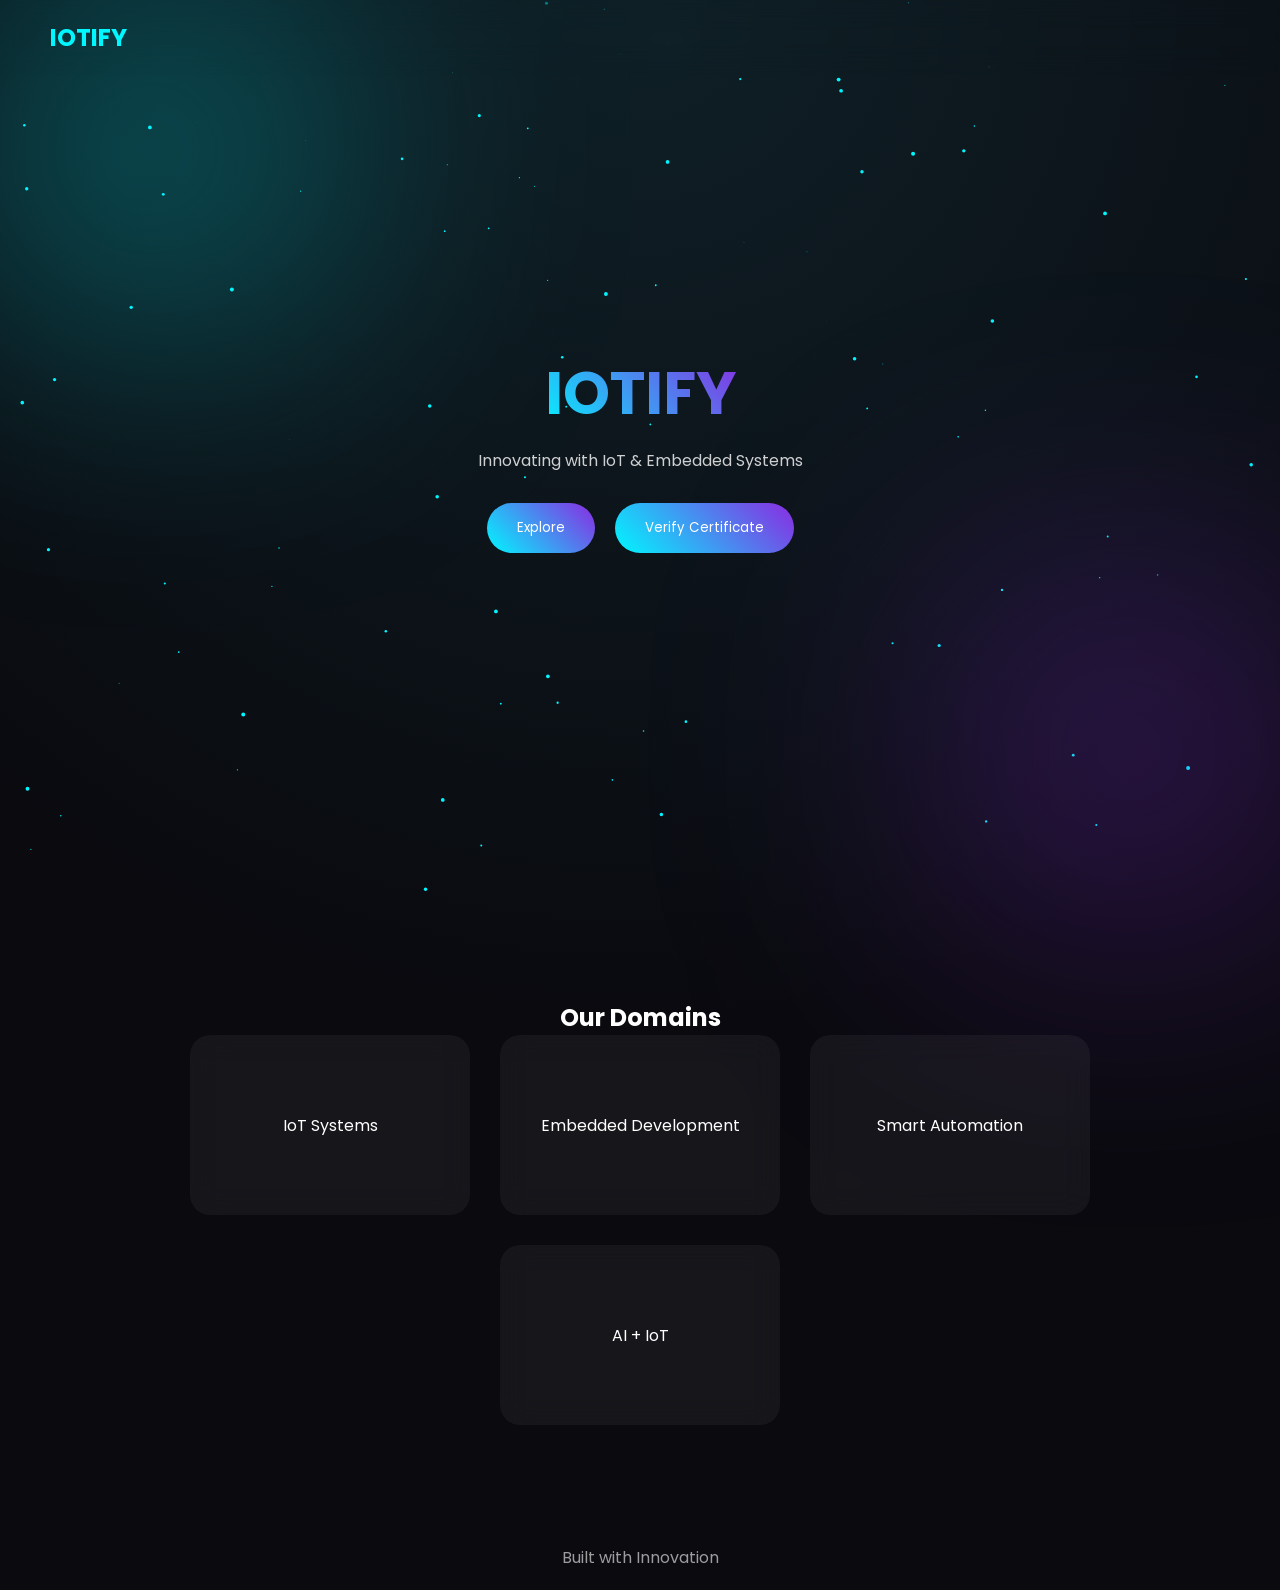
==== index.html @ 373ab691 "Add files via upload" ====
<!DOCTYPE html>
<html lang="en">
<head>
<meta charset="UTF-8">
<meta name="viewport" content="width=device-width, initial-scale=1.0">
<title>IOTIFY</title>

<link rel="stylesheet" href="style.css">
<link href="https://fonts.googleapis.com/css2?family=Poppins:wght@300;600&display=swap" rel="stylesheet">
</head>

<body>

<canvas id="bg"></canvas>

<!-- NAVBAR -->
<nav>
    <h1>IOTIFY</h1>
</nav>

<!-- HERO -->
<section class="hero">
    <h1 id="typing"></h1>
    <p>Innovating with IoT & Embedded Systems</p>

    <div class="hero-buttons">
        <button onclick="goToEvents()">Explore</button>
        <button class="verify-btn" onclick="goToVerify()">Verify Certificate</button>
    </div>
</section>

<!-- DOMAINS -->
<section class="section">
    <h2>Our Domains</h2>
    <div class="cards">
        <div class="card">IoT Systems</div>
        <div class="card">Embedded Development</div>
        <div class="card">Smart Automation</div>
        <div class="card">AI + IoT</div>
    </div>
</section>


<footer>Built with Innovation</footer>



<script src="script.js"></script>

</body>
</html>
---- style.css ----
/* RESET */
    *{
        margin:0;
        padding:0;
        box-sizing:border-box;
        font-family:'Poppins',sans-serif;
    }

    /* BODY */
    body{
        background: radial-gradient(circle at top, #0f2027, #0a0a0f 60%);
        color:white;
        overflow-x:hidden;
    }

    /* GLOW EFFECT */
    body::before{
        content:"";
        position:fixed;
        width:500px;
        height:500px;
        background: radial-gradient(circle, #00f7ff55, transparent);
        top:-100px;
        left:-100px;
        filter:blur(120px);
        z-index:-1;
    }

    body::after{
        content:"";
        position:fixed;
        width:500px;
        height:500px;
        background: radial-gradient(circle, #8a2be255, transparent);
        bottom:-100px;
        right:-100px;
        filter:blur(120px);
        z-index:-1;
    }

    /* NAVBAR */
    nav{
        display:flex;
        justify-content:space-between;
        align-items:center;
        padding:20px 50px;
        position:fixed;
        width:100%;
        backdrop-filter:blur(15px);
        z-index:1000;
    }

    nav h1{
        color:#00f7ff;
    }

    nav button{
        padding:10px 20px;
        border:none;
        border-radius:20px;
        background:linear-gradient(45deg,#00f7ff,#8a2be2);
        color:white;
        cursor:pointer;
        box-shadow:0 0 15px rgba(0,247,255,0.5);
        transition:0.3s;
    }

    nav button:hover{
        transform:scale(1.05);
    }

    /* HERO */
    .hero{
        height:100vh;
        display:flex;
        flex-direction:column;
        justify-content:center;
        align-items:center;
        text-align:center;
    }

    .hero h1{
        font-size:60px;
        background:linear-gradient(45deg,#00f7ff,#8a2be2);
        -webkit-background-clip:text;
        color:transparent;
    }

    .hero p{
        margin-top:10px;
        opacity:0.8;
    }

    .hero-buttons{
        display:flex;
        gap:20px;
        margin-top:30px;
    }

    .hero button{
        padding:15px 30px;
        border:none;
        border-radius:30px;
        background:linear-gradient(45deg,#00f7ff,#8a2be2);
        color:white;
        cursor:pointer;
        transition:0.3s;
    }

    .hero button:hover{
        transform:scale(1.1);
    }

    /* SPECIAL BUTTONS */
    .verify-btn{
        background:linear-gradient(45deg,#00ffae,#00f7ff);
    }

    .login-btn{
        background:linear-gradient(45deg,#8a2be2,#00f7ff);
    }

    /* SECTION */
    .section{
        padding:100px 50px;
        text-align:center;
    }

    /* CARDS */
    .cards{
        display:flex;
        gap:30px;
        flex-wrap:wrap;
        justify-content:center;
    }

    .card{
        width:280px;
        min-height:180px;
        background:rgba(255,255,255,0.05);
        backdrop-filter:blur(15px);
        border-radius:20px;
        padding:20px;
        display:flex;
        align-items:center;
        justify-content:center;
        text-align:center;
        transition:0.3s;
        cursor:pointer;
    }

    .card:hover{
        transform:translateY(-10px) scale(1.05);
        box-shadow:0 0 25px #00f7ff;
    }

    /* EVENT */
    .event-card{
        flex-direction:column;
        gap:10px;
    }

    .event-img{
        width:100%;
        border-radius:15px;
    }

    .event-detail-img{
        width:80%;
        max-width:500px;
        margin:20px 0;
        border-radius:20px;
    }

    .event-desc{
        max-width:600px;
        margin:20px auto;
        opacity:0.8;
    }

    /* REGISTER BUTTON */
    .register-btn{
        padding:12px 25px;
        border:none;
        border-radius:25px;
        background:linear-gradient(45deg,#00f7ff,#8a2be2);
        color:white;
        cursor:pointer;
        transition:0.3s;
    }

    .register-btn:hover{
        transform:scale(1.05);
    }

    /* MODAL */
    .modal{
        display:none;
        position:fixed;
        width:100%;
        height:100%;
        background:rgba(0,0,0,0.85);
        justify-content:center;
        align-items:center;
        z-index:2000;
    }

    .modal-content{
        background:#111;
        padding:30px;
        border-radius:20px;
        width:320px;
        position:relative;
        text-align:center;
        box-shadow:0 0 30px rgba(0,247,255,0.2);
    }

    .modal input{
        width:100%;
        padding:10px;
        margin:10px 0;
        border-radius:10px;
        border:none;
    }

    .modal button{
        padding:10px 20px;
        border:none;
        border-radius:20px;
        background:linear-gradient(45deg,#00f7ff,#8a2be2);
        color:white;
        cursor:pointer;
    }

    .modal button:hover{
        transform:scale(1.05);
    }

    .close-btn{
        position:absolute;
        top:10px;
        right:15px;
        font-size:18px;
        cursor:pointer;
    }

    /* VERIFY PAGE */
    .verify-title{
        font-size:32px;
        margin-top:120px;
        text-align:center;
        background:linear-gradient(45deg,#00f7ff,#8a2be2);
        -webkit-background-clip:text;
        color:transparent;
    }

    .verify-box{
        max-width:420px;
        margin:30px auto;
        padding:30px;
        border-radius:25px;
        background:rgba(255,255,255,0.05);
        backdrop-filter:blur(20px);
        box-shadow:0 0 40px rgba(0,247,255,0.1);
    }

    .verify-box input{
        width:100%;
        padding:12px;
        margin:10px 0;
        border:none;
        border-radius:12px;
        background:#111;
        color:white;
    }

    .verify-box button{
        width:100%;
        padding:12px;
        margin-top:10px;
        border:none;
        border-radius:25px;
        background:linear-gradient(45deg,#00f7ff,#8a2be2);
        color:white;
        cursor:pointer;
    }

    .verify-box button:hover{
        transform:scale(1.05);
    }

    .or-text{
        text-align:center;
        margin:10px 0;
        opacity:0.6;
    }

    /* QR */
    #qr-reader{
        margin-top:15px;
        border-radius:15px;
        overflow:hidden;
        border:2px solid #00f7ff;
    }

    /* RESULT PAGE */
    .result-box{
        max-width:600px;
        margin:120px auto 40px;
        padding:20px;
    }

    .result-card{
        padding:25px;
        border-radius:25px;
        backdrop-filter:blur(25px);
        background:rgba(255,255,255,0.05);
        box-shadow:0 0 40px rgba(0,247,255,0.15);
        animation:fadeIn 0.6s ease;
        text-align:center;
    }

    .result-card:hover{
        transform:scale(1.02);
        box-shadow:0 0 60px rgba(0,247,255,0.3);
    }

    .result-card.success{
        border:1px solid #00ffae;
    }

    .result-card.error{
        border:1px solid #ff0055;
    }

    /* BADGE */
    .verified-badge{
        display:inline-block;
        padding:5px 12px;
        border-radius:20px;
        background:#00ffae;
        color:black;
        font-size:12px;
        margin-bottom:10px;
    }

    /* CERTIFICATE FRAME */
    .result-card iframe{
        display:block;
        margin:15px auto;
    }

    /* CANVAS */
    canvas{
        position:fixed;
        top:0;
        left:0;
        z-index:-1;
    }

    /* FOOTER */
    footer{
        text-align:center;
        padding:20px;
        opacity:0.6;
    }

    /* ANIMATION */
    @keyframes fadeIn{
        from{
            opacity:0;
            transform:translateY(15px);
        }
        to{
            opacity:1;
            transform:translateY(0);
        }
    }

    /* RESPONSIVE */
    @media(max-width:768px){
        .hero h1{
            font-size:35px;
        }

        nav{
            padding:15px 20px;
        }

        .section{
            padding:80px 20px;
        }

        .verify-box,
        .result-box,
        .modal-content{
            width:90%;
        }
    }
    /* ================= SUCCESS ================= */
    .result-card.success{
        border:1px solid #00ffcc;
        box-shadow:0 0 25px rgba(0,255,200,0.4);
        animation:fadeIn 0.6s ease;
    }

    .verified-badge{
        background:#00ffcc;
        color:black;
        padding:5px 15px;
        border-radius:20px;
        font-weight:600;
    }

    /* ================= FAILURE ================= */
    .result-card.fail{
        border:1px solid #ff4d4d;
        box-shadow:0 0 25px rgba(255,0,0,0.4);
        text-align:center;
    }

    .fail-badge{
        background:#ff4d4d;
        padding:6px 16px;
        border-radius:20px;
        font-weight:600;
    }

    .error-icon{
        font-size:50px;
        margin-top:20px;
        color:#ff4d4d;
    }

    /* ================= ANIMATIONS ================= */
    .animate-in{
        animation:fadeIn 0.6s ease;
    }

    .animate-fail{
        animation:shake 0.4s ease, fadeIn 0.6s ease;
    }

    @keyframes fadeIn{
        from{opacity:0; transform:scale(0.95);}
        to{opacity:1; transform:scale(1);}
    }

    @keyframes shake{
        0%{transform:translateX(0);}
        25%{transform:translateX(-5px);}
        50%{transform:translateX(5px);}
        75%{transform:translateX(-5px);}
        100%{transform:translateX(0);}
    }
    .switch-btn{
    background: linear-gradient(45deg,#00f7ff,#0066ff);
    border: none;
    padding: 10px 20px;
    border-radius: 8px;
    color: white;
    font-weight: bold;
    cursor: pointer;
    transition: 0.3s;
}

.switch-btn:hover{
    transform: scale(1.05);
}
.switch-btn{
    background: linear-gradient(45deg,#00f7ff,#0066ff);
    border: none;
    padding: 10px 20px;
    border-radius: 8px;
    color: white;
    font-weight: bold;
    cursor: pointer;
    transition: 0.3s;
}

.switch-btn:hover{
    transform: scale(1.05);
}
/* ================= VERIFY PAGE FIX ================= */

.verify-section{
    display:flex;
    justify-content:center;
    align-items:center;
    min-height:100vh;
    padding:120px 20px 40px;
}

.verify-container{
    width:100%;
    max-width:420px;
    background:rgba(255,255,255,0.05);
    backdrop-filter:blur(20px);
    border-radius:25px;
    padding:30px;
    box-shadow:0 0 40px rgba(0,247,255,0.1);
    position:relative;
    text-align:center;
}

/* FORM FIX */
.form-box{
    display:flex;
    flex-direction:column;
    gap:12px;
}

.form-box input{
    width:100%;
    padding:12px;
    border:none;
    border-radius:12px;
    background:#111;
    color:white;
}

.form-box button{
    padding:12px;
    border:none;
    border-radius:25px;
    background:linear-gradient(45deg,#00f7ff,#8a2be2);
    color:white;
    cursor:pointer;
}

/* OR TEXT */
.or{
    margin:15px 0;
    opacity:0.6;
}

/* QR FIX (IMPORTANT) */
#qr-reader{
    width:100% !important;
    max-width:300px;
    margin:15px auto;
    border-radius:15px;
    overflow:hidden;
    border:2px solid #00f7ff;
}

/* SCAN BUTTON */
.scan-btn{
    margin-top:10px;
    padding:10px 20px;
    border:none;
    border-radius:20px;
    background:linear-gradient(45deg,#00f7ff,#8a2be2);
    color:white;
    cursor:pointer;
}

/* SWITCH BUTTON FIX */
.switch-btn{
    margin-top:10px;
}

/* CLOSE BUTTON FIX */
.close-btn{
    position:absolute;
    top:10px;
    right:15px;
    font-size:18px;
    cursor:pointer;
}
.verify-section{
    display:flex;
    justify-content:center;
    align-items:center;
    min-height:100vh;
    padding-top:100px;
}
/* OVERLAY */
.scanner-overlay{
    position:fixed;
    top:0;
    left:0;
    width:100%;
    height:100%;
    background:rgba(0,0,0,0.95);
    display:flex;
    justify-content:center;
    align-items:center;
    z-index:9999;
}

/* SCANNER BOX */
.scanner-box{
    position:relative;
    width:300px;
    height:400px;
    text-align:center;
}

/* CAMERA VIEW */
.scanner-view{
    width:100%;
    height:300px;
    border-radius:20px;
    overflow:hidden;
}

/* FRAME */
.scan-frame{
    position:absolute;
    top:0;
    left:0;
    width:100%;
    height:300px;
    border:3px solid rgba(0,255,255,0.3);
    border-radius:20px;
    pointer-events:none;
}

/* CORNER EFFECT */
.scan-frame::before,
.scan-frame::after{
    content:"";
    position:absolute;
    width:40px;
    height:40px;
    border:4px solid #00f7ff;
}

.scan-frame::before{
    top:0;
    left:0;
    border-right:none;
    border-bottom:none;
}

.scan-frame::after{
    bottom:0;
    right:0;
    border-left:none;
    border-top:none;
}

/* SCAN LINE */
.scan-line{
    position:absolute;
    width:100%;
    height:3px;
    background:#00f7ff;
    top:0;
    animation:scanMove 2s linear infinite;
}

/* ANIMATION */
@keyframes scanMove{
    0%{ top:0; }
    100%{ top:100%; }
}

/* TEXT */
.scan-text{
    margin-top:15px;
    opacity:0.7;
}

/* CLOSE BUTTON */
.close-scan{
    position:absolute;
    top:-40px;
    right:0;
    background:#ff4d4d;
    border:none;
    padding:5px 10px;
    border-radius:10px;
    color:white;
    cursor:pointer;
}
/* ===== ULTRA MODERN EVENT PAGE ===== */

.event-hero{
    display:flex;
    align-items:center;
    justify-content:space-between;
    padding:120px 10%;
    gap:50px;
}

/* LEFT */
.event-left h1{
    font-size:48px;
    background:linear-gradient(45deg,#00f7ff,#8a2be2);
    -webkit-background-clip:text;
    color:transparent;
}

.tagline{
    margin-top:10px;
    opacity:0.7;
}

.event-badges{
    display:flex;
    gap:15px;
    margin:20px 0;
}

.event-badges span{
    padding:8px 15px;
    background:rgba(255,255,255,0.08);
    border-radius:20px;
    font-size:14px;
}

.status{
    background:#00ffae !important;
    color:black;
}

/* DESCRIPTION */
.desc{
    max-width:500px;
    opacity:0.8;
}

/* RIGHT IMAGE */
.hero-img{
    width:350px;
    border-radius:20px;
    box-shadow:0 0 40px rgba(0,247,255,0.3);
    transition:0.4s;
}

.hero-img:hover{
    transform:scale(1.05) rotate(1deg);
}

/* ===== GALLERY ===== */

.gallery-section{
    padding:60px 10%;
    text-align:center;
}

.gallery{
    display:grid;
    grid-template-columns:repeat(auto-fit,minmax(250px,1fr));
    gap:20px;
    margin-top:30px;
}

.gallery img{
    width:100%;
    border-radius:20px;
    transition:0.4s;
}

.gallery img:hover{
    transform:scale(1.1);
    box-shadow:0 0 25px #00f7ff;
}

/* ===== DETAILS ===== */

.details-section{
    display:flex;
    flex-wrap:wrap;
    gap:30px;
    justify-content:center;
    padding:60px 10%;
}

.info-card{
    width:300px;
    padding:25px;
    border-radius:20px;
    background:rgba(255,255,255,0.05);
    backdrop-filter:blur(15px);
    box-shadow:0 0 30px rgba(0,247,255,0.1);
    transition:0.3s;
}

.info-card:hover{
    transform:translateY(-10px);
    box-shadow:0 0 40px rgba(0,247,255,0.3);
}

.info-card h3{
    color:#00f7ff;
    margin-bottom:10px;
}

.info-card ul{
    margin-left:20px;
}

/* ===== EVENT 2 PRIZE GLOW ===== */
.prize-glow{
    border:1px solid rgba(0,247,255,0.55);
    box-shadow:0 0 25px rgba(0,247,255,0.35), 0 0 60px rgba(138,43,226,0.22);
    animation:prizeGlowPulse 2s ease-in-out infinite alternate;
}

.prize-total{
    margin-top:10px;
    font-size:16px;
    font-weight:700;
    color:#00ffae;
    text-shadow:0 0 10px rgba(0,255,174,0.5), 0 0 20px rgba(0,247,255,0.25);
}

.prize-total span{
    background:linear-gradient(45deg,#00ffae,#00f7ff,#8a2be2);
    -webkit-background-clip:text;
    background-clip:text;
    color:transparent;
    font-weight:800;
}

.prize-list li{
    font-size:16px;
    opacity:0.95;
}

.prize-amount{
    display:inline-block;
    font-size:20px;
    font-weight:900;
    margin:0 6px;
    background:linear-gradient(45deg,#00f7ff,#8a2be2,#00ffae);
    -webkit-background-clip:text;
    background-clip:text;
    color:transparent;
    text-shadow:0 0 18px rgba(0,247,255,0.25);
}

.prize-certificate{
    color:#00f5ff;
    font-weight:700;
    opacity:0.9;
    text-shadow:0 0 15px rgba(0,247,255,0.35);
}

@keyframes prizeGlowPulse{
    from{
        transform:translateY(0);
        box-shadow:0 0 25px rgba(0,247,255,0.25), 0 0 60px rgba(138,43,226,0.15);
    }
    to{
        transform:translateY(-4px);
        box-shadow:0 0 35px rgba(0,247,255,0.45), 0 0 80px rgba(138,43,226,0.25);
    }
}

/* ===== RESPONSIVE ===== */

@media(max-width:768px){

    .event-hero{
        flex-direction:column;
        text-align:center;
    }

    .hero-img{
        width:80%;
    }

    .details-section{
        flex-direction:column;
        align-items:center;
    }
}
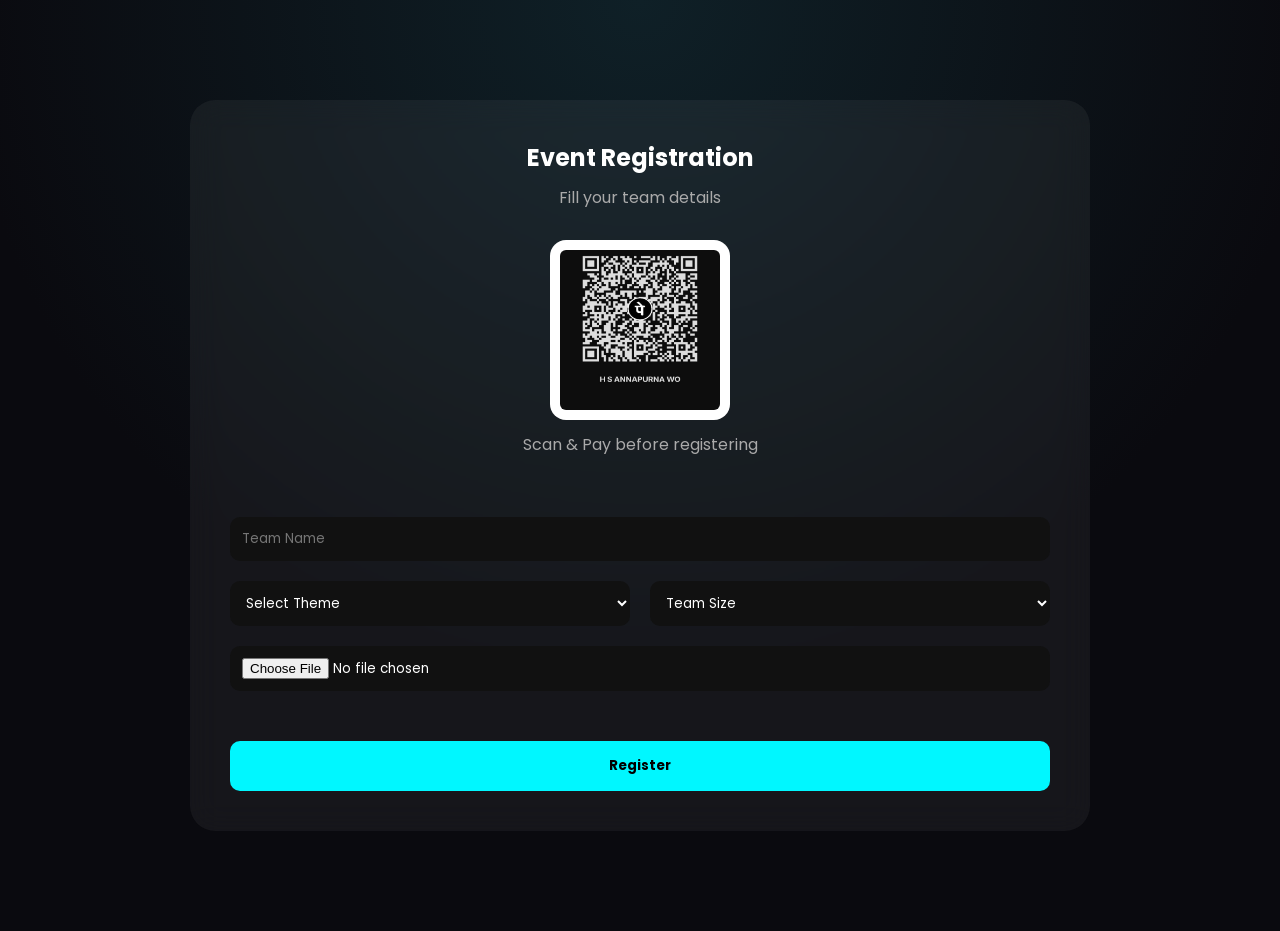
==== commit 3dca65a0: "Add files via upload" ====
--- a/index.html
+++ b/index.html
@@ -3,49 +3,241 @@
 <head>
 <meta charset="UTF-8">
 <meta name="viewport" content="width=device-width, initial-scale=1.0">
-<title>IOTIFY</title>
-
-<link rel="stylesheet" href="style.css">
-<link href="https://fonts.googleapis.com/css2?family=Poppins:wght@300;600&display=swap" rel="stylesheet">
+<title>IOTIFY Registration</title>
+
+<link href="https://fonts.googleapis.com/css2?family=Poppins:wght@300;500;600;700&display=swap" rel="stylesheet">
+
+<style>
+*{margin:0;padding:0;box-sizing:border-box;font-family:'Poppins',sans-serif;}
+
+body{
+    background: radial-gradient(circle at top,#0f2027,#0a0a0f 60%);
+    color:#fff;
+}
+
+.register-section{
+    padding:100px 10%;
+    display:flex;
+    justify-content:center;
+}
+
+.register-container{
+    width:100%;
+    max-width:900px;
+    padding:40px;
+    border-radius:25px;
+    background:rgba(255,255,255,0.05);
+    backdrop-filter:blur(15px);
+}
+
+h1{text-align:center;margin-bottom:10px;}
+p{text-align:center;margin-bottom:30px;color:#aaa;}
+
+.qr-preview{
+    display:flex;
+    flex-direction:column;
+    align-items:center;
+    gap:12px;
+    margin-bottom:30px;
+}
+
+.qr-preview img{
+    width:180px;
+    height:180px;
+    padding:10px;
+    border-radius:16px;
+    background:#fff;
+}
+
+.form-grid{
+    display:grid;
+    grid-template-columns:repeat(2,1fr);
+    gap:20px;
+}
+
+.full{grid-column:span 2;}
+
+input,select{
+    padding:12px;
+    border-radius:10px;
+    border:none;
+    background:#111;
+    color:#fff;
+}
+
+.member{
+    margin-top:20px;
+    padding:20px;
+    border-radius:15px;
+    background:rgba(0,247,255,0.05);
+}
+
+.status-message{
+    margin-top:20px;
+    text-align:center;
+}
+
+button{
+    margin-top:30px;
+    width:100%;
+    padding:15px;
+    border:none;
+    border-radius:10px;
+    background:#00f7ff;
+    color:#000;
+    font-weight:bold;
+    cursor:pointer;
+}
+
+@media(max-width:768px){
+    .form-grid{grid-template-columns:1fr;}
+    .full{grid-column:span 1;}
+}
+</style>
 </head>
 
 <body>
 
-<canvas id="bg"></canvas>
-
-<!-- NAVBAR -->
-<nav>
-    <h1>IOTIFY</h1>
-</nav>
-
-<!-- HERO -->
-<section class="hero">
-    <h1 id="typing"></h1>
-    <p>Innovating with IoT & Embedded Systems</p>
-
-    <div class="hero-buttons">
-        <button onclick="goToEvents()">Explore</button>
-        <button class="verify-btn" onclick="goToVerify()">Verify Certificate</button>
-    </div>
+<section class="register-section">
+<div class="register-container">
+
+<h1>Event Registration</h1>
+<p>Fill your team details</p>
+
+<div class="qr-preview">
+<img src="paymentqr.jpeg">
+<p>Scan & Pay before registering</p>
+</div>
+
+<form id="form">
+
+<div class="form-grid">
+<input id="teamName" class="full" placeholder="Team Name" required>
+
+<select id="theme" required>
+<option disabled selected>Select Theme</option>
+<option>Sustainable Development</option>
+<option>Open Innovation</option>
+</select>
+
+<select id="teamSize" required onchange="generate()">
+<option disabled selected>Team Size</option>
+<option value="1">1</option>
+<option value="2">2</option>
+<option value="3">3</option>
+<option value="4">4</option>
+</select>
+
+<input id="fileUpload" class="full" type="file" accept="image/*" required>
+</div>
+
+<div id="members"></div>
+
+<div id="formStatus" class="status-message"></div>
+
+<button type="submit">Register</button>
+
+</form>
+</div>
 </section>
 
-<!-- DOMAINS -->
-<section class="section">
-    <h2>Our Domains</h2>
-    <div class="cards">
-        <div class="card">IoT Systems</div>
-        <div class="card">Embedded Development</div>
-        <div class="card">Smart Automation</div>
-        <div class="card">AI + IoT</div>
-    </div>
-</section>
-
-
-<footer>Built with Innovation</footer>
-
-
-
-<script src="script.js"></script>
+<script>
+const API_URL = "https://script.google.com/macros/s/AKfycbwf9sw63pu0e6ymclCLuZ7aaC-7O5Sfu7UHEr2LgZl46DceFGLQ8jibOyIy4_c_3Llg1Q/exec";
+
+// ================= GENERATE MEMBERS =================
+function generate(){
+    const size = document.getElementById("teamSize").value;
+    const container = document.getElementById("members");
+    container.innerHTML="";
+
+    for(let i=1;i<=size;i++){
+        container.innerHTML += `
+        <div class="member">
+        <h3>${i==1?"Leader":"Member "+i}</h3>
+        <div class="form-grid">
+        <input id="name_${i}" placeholder="Name" required>
+        <input id="usn_${i}" placeholder="USN" required>
+        <input id="phone_${i}" placeholder="Phone" required>
+        <input id="email_${i}" placeholder="Email" required>
+        <input id="college_${i}" placeholder="College" required>
+        <input id="branch_${i}" placeholder="Branch" required>
+        <select id="sem_${i}" required>
+        <option disabled selected>Sem</option>
+        <option>2</option><option>4</option><option>6</option><option>8</option>
+        </select>
+        </div>
+        </div>`;
+    }
+}
+
+// ================= SEND TO BACKEND =================
+function sendToBackend(payload) {
+    const status = document.getElementById("formStatus");
+    status.innerText = "Submitting... Please wait for the submission to be completed    ";
+
+    fetch(API_URL, {
+        method: "POST",
+        mode: "no-cors",
+        headers: {
+            "Content-Type": "text/plain"
+        },
+        body: JSON.stringify(payload)
+    })
+    .then(() => {
+        status.innerText = "✅ Submitted Successfully!";
+        document.getElementById("form").reset();
+        document.getElementById("members").innerHTML = "";
+    })
+    .catch(err => {
+        status.innerText = "❌ Submission failed. Check your internet connection.";
+        console.error(err);
+    });
+}
+
+// ================= SUBMIT =================
+document.getElementById("form").addEventListener("submit", e => {
+    e.preventDefault();
+
+    const file = document.getElementById("fileUpload").files[0];
+
+    if (!file) {
+        alert("Upload screenshot");
+        return;
+    }
+
+    const reader = new FileReader();
+
+    reader.onload = function () {
+
+        const data = {
+            teamName: document.getElementById("teamName").value,
+            theme: document.getElementById("theme").value,
+            teamSize: document.getElementById("teamSize").value,
+
+            fileData: reader.result,
+            fileName: file.name,
+            fileType: file.type
+        };
+
+        const size = parseInt(data.teamSize);
+
+        for (let i = 1; i <= size; i++) {
+            data[`name_${i}`] = document.getElementById(`name_${i}`)?.value || "";
+            data[`usn_${i}`] = document.getElementById(`usn_${i}`)?.value || "";
+            data[`phone_${i}`] = document.getElementById(`phone_${i}`)?.value || "";
+            data[`email_${i}`] = document.getElementById(`email_${i}`)?.value || "";
+            data[`college_${i}`] = document.getElementById(`college_${i}`)?.value || "";
+            data[`branch_${i}`] = document.getElementById(`branch_${i}`)?.value || "";
+            data[`sem_${i}`] = document.getElementById(`sem_${i}`)?.value || "";
+        }
+
+        sendToBackend(data);
+
+    };
+
+    reader.readAsDataURL(file);
+});
+</script>
 
 </body>
 </html>
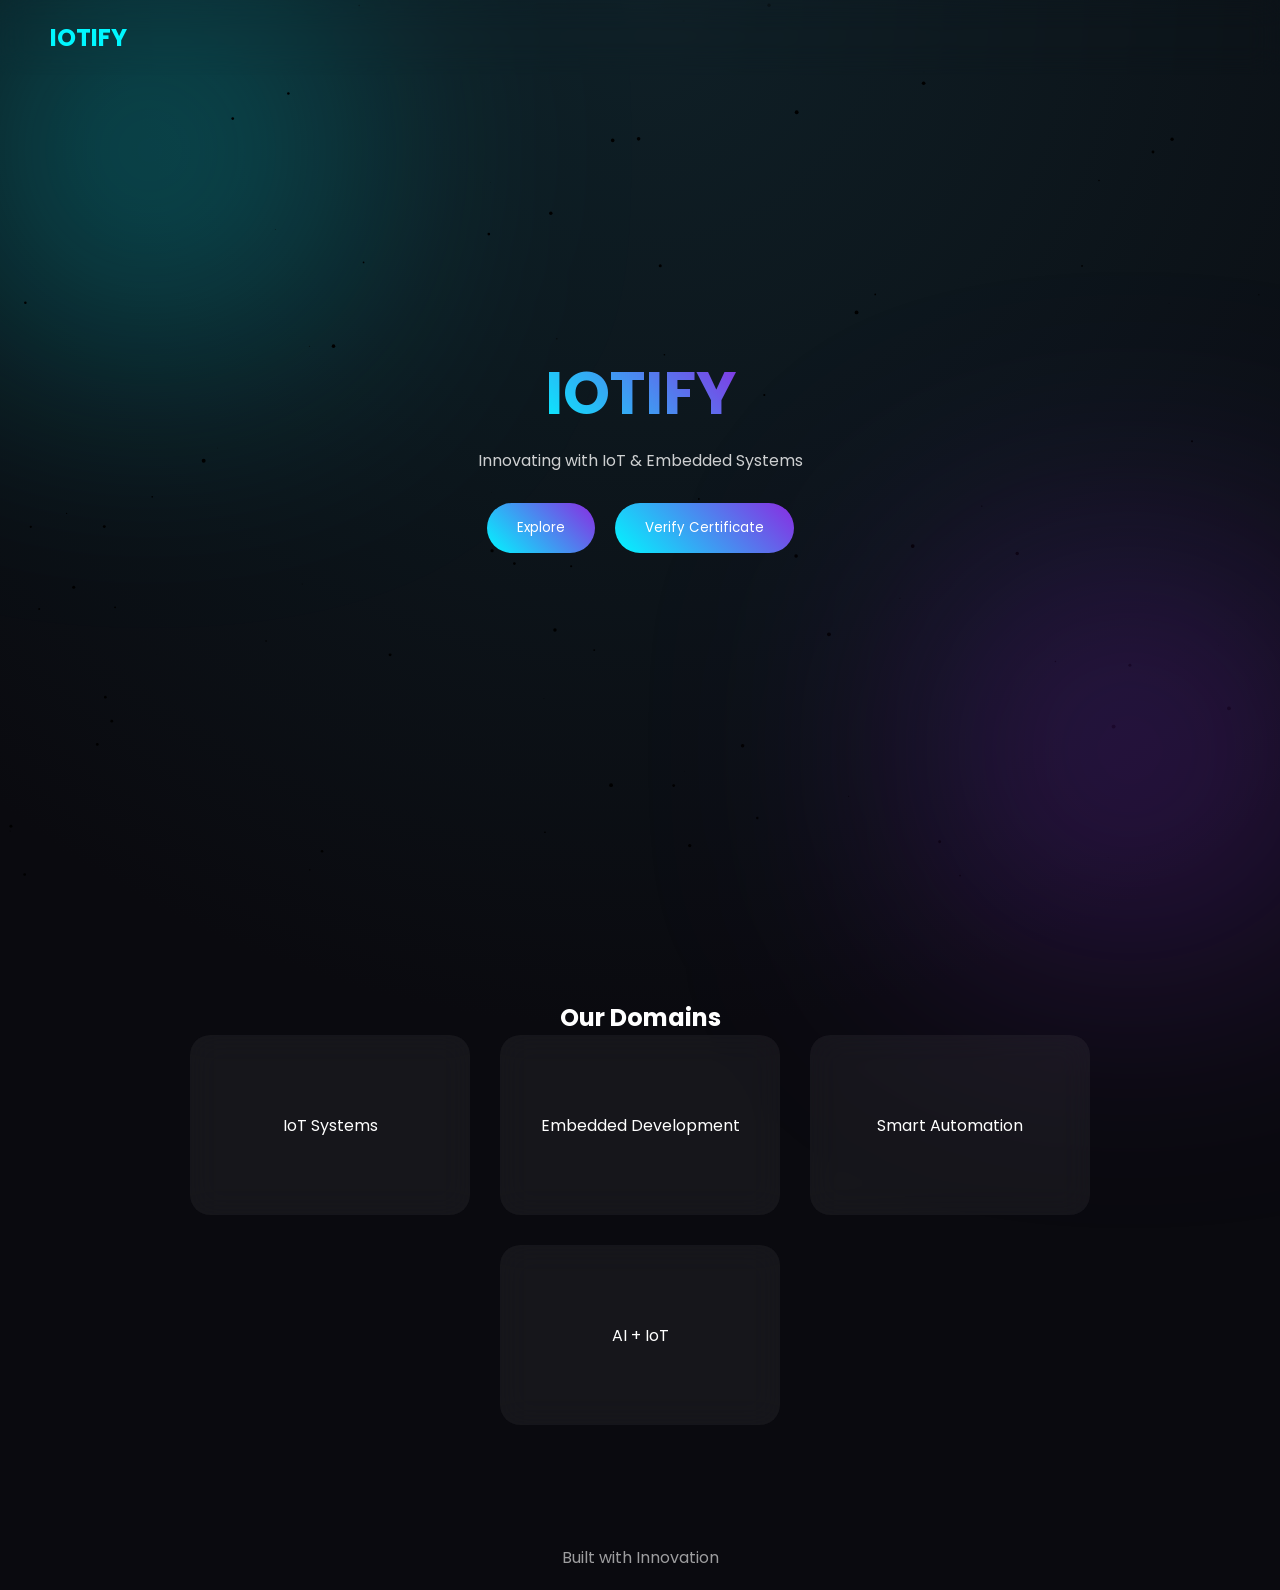
==== commit a66eb6e7: "Update index.html" ====
--- a/index.html
+++ b/index.html
@@ -1,243 +1,53 @@
 <!DOCTYPE html>
 <html lang="en">
+
 <head>
-<meta charset="UTF-8">
-<meta name="viewport" content="width=device-width, initial-scale=1.0">
-<title>IOTIFY Registration</title>
+    <meta charset="UTF-8">
+    <meta name="viewport" content="width=device-width, initial-scale=1.0">
+    <title>IOTIFY</title>
 
-<link href="https://fonts.googleapis.com/css2?family=Poppins:wght@300;500;600;700&display=swap" rel="stylesheet">
-
-<style>
-*{margin:0;padding:0;box-sizing:border-box;font-family:'Poppins',sans-serif;}
-
-body{
-    background: radial-gradient(circle at top,#0f2027,#0a0a0f 60%);
-    color:#fff;
-}
-
-.register-section{
-    padding:100px 10%;
-    display:flex;
-    justify-content:center;
-}
-
-.register-container{
-    width:100%;
-    max-width:900px;
-    padding:40px;
-    border-radius:25px;
-    background:rgba(255,255,255,0.05);
-    backdrop-filter:blur(15px);
-}
-
-h1{text-align:center;margin-bottom:10px;}
-p{text-align:center;margin-bottom:30px;color:#aaa;}
-
-.qr-preview{
-    display:flex;
-    flex-direction:column;
-    align-items:center;
-    gap:12px;
-    margin-bottom:30px;
-}
-
-.qr-preview img{
-    width:180px;
-    height:180px;
-    padding:10px;
-    border-radius:16px;
-    background:#fff;
-}
-
-.form-grid{
-    display:grid;
-    grid-template-columns:repeat(2,1fr);
-    gap:20px;
-}
-
-.full{grid-column:span 2;}
-
-input,select{
-    padding:12px;
-    border-radius:10px;
-    border:none;
-    background:#111;
-    color:#fff;
-}
-
-.member{
-    margin-top:20px;
-    padding:20px;
-    border-radius:15px;
-    background:rgba(0,247,255,0.05);
-}
-
-.status-message{
-    margin-top:20px;
-    text-align:center;
-}
-
-button{
-    margin-top:30px;
-    width:100%;
-    padding:15px;
-    border:none;
-    border-radius:10px;
-    background:#00f7ff;
-    color:#000;
-    font-weight:bold;
-    cursor:pointer;
-}
-
-@media(max-width:768px){
-    .form-grid{grid-template-columns:1fr;}
-    .full{grid-column:span 1;}
-}
-</style>
+    <link rel="stylesheet" href="style.css">
+    <link href="https://fonts.googleapis.com/css2?family=Poppins:wght@300;600&display=swap" rel="stylesheet">
 </head>
 
 <body>
 
-<section class="register-section">
-<div class="register-container">
+    <canvas id="bg"></canvas>
 
-<h1>Event Registration</h1>
-<p>Fill your team details</p>
+    <!-- NAVBAR -->
+    <nav>
+        <h1>IOTIFY</h1>
+    </nav>
 
-<div class="qr-preview">
-<img src="paymentqr.jpeg">
-<p>Scan & Pay before registering</p>
-</div>
+    <!-- HERO -->
+    <section class="hero">
+        <h1 id="typing"></h1>
+        <p>Innovating with IoT & Embedded Systems</p>
 
-<form id="form">
+        <div class="hero-buttons">
+            <button onclick="goToEvents()">Explore</button>
+            <button class="verify-btn" onclick="goToVerify()">Verify Certificate</button>
+        </div>
+    </section>
 
-<div class="form-grid">
-<input id="teamName" class="full" placeholder="Team Name" required>
+    <!-- DOMAINS -->
+    <section class="section">
+        <h2>Our Domains</h2>
+        <div class="cards">
+            <div class="card">IoT Systems</div>
+            <div class="card">Embedded Development</div>
+            <div class="card">Smart Automation</div>
+            <div class="card">AI + IoT</div>
+        </div>
+    </section>
 
-<select id="theme" required>
-<option disabled selected>Select Theme</option>
-<option>Sustainable Development</option>
-<option>Open Innovation</option>
-</select>
 
-<select id="teamSize" required onchange="generate()">
-<option disabled selected>Team Size</option>
-<option value="1">1</option>
-<option value="2">2</option>
-<option value="3">3</option>
-<option value="4">4</option>
-</select>
+    <footer>Built with Innovation</footer>
 
-<input id="fileUpload" class="full" type="file" accept="image/*" required>
-</div>
 
-<div id="members"></div>
 
-<div id="formStatus" class="status-message"></div>
-
-<button type="submit">Register</button>
-
-</form>
-</div>
-</section>
-
-<script>
-const API_URL = "https://script.google.com/macros/s/AKfycbwf9sw63pu0e6ymclCLuZ7aaC-7O5Sfu7UHEr2LgZl46DceFGLQ8jibOyIy4_c_3Llg1Q/exec";
-
-// ================= GENERATE MEMBERS =================
-function generate(){
-    const size = document.getElementById("teamSize").value;
-    const container = document.getElementById("members");
-    container.innerHTML="";
-
-    for(let i=1;i<=size;i++){
-        container.innerHTML += `
-        <div class="member">
-        <h3>${i==1?"Leader":"Member "+i}</h3>
-        <div class="form-grid">
-        <input id="name_${i}" placeholder="Name" required>
-        <input id="usn_${i}" placeholder="USN" required>
-        <input id="phone_${i}" placeholder="Phone" required>
-        <input id="email_${i}" placeholder="Email" required>
-        <input id="college_${i}" placeholder="College" required>
-        <input id="branch_${i}" placeholder="Branch" required>
-        <select id="sem_${i}" required>
-        <option disabled selected>Sem</option>
-        <option>2</option><option>4</option><option>6</option><option>8</option>
-        </select>
-        </div>
-        </div>`;
-    }
-}
-
-// ================= SEND TO BACKEND =================
-function sendToBackend(payload) {
-    const status = document.getElementById("formStatus");
-    status.innerText = "Submitting... Please wait for the submission to be completed    ";
-
-    fetch(API_URL, {
-        method: "POST",
-        mode: "no-cors",
-        headers: {
-            "Content-Type": "text/plain"
-        },
-        body: JSON.stringify(payload)
-    })
-    .then(() => {
-        status.innerText = "✅ Submitted Successfully!";
-        document.getElementById("form").reset();
-        document.getElementById("members").innerHTML = "";
-    })
-    .catch(err => {
-        status.innerText = "❌ Submission failed. Check your internet connection.";
-        console.error(err);
-    });
-}
-
-// ================= SUBMIT =================
-document.getElementById("form").addEventListener("submit", e => {
-    e.preventDefault();
-
-    const file = document.getElementById("fileUpload").files[0];
-
-    if (!file) {
-        alert("Upload screenshot");
-        return;
-    }
-
-    const reader = new FileReader();
-
-    reader.onload = function () {
-
-        const data = {
-            teamName: document.getElementById("teamName").value,
-            theme: document.getElementById("theme").value,
-            teamSize: document.getElementById("teamSize").value,
-
-            fileData: reader.result,
-            fileName: file.name,
-            fileType: file.type
-        };
-
-        const size = parseInt(data.teamSize);
-
-        for (let i = 1; i <= size; i++) {
-            data[`name_${i}`] = document.getElementById(`name_${i}`)?.value || "";
-            data[`usn_${i}`] = document.getElementById(`usn_${i}`)?.value || "";
-            data[`phone_${i}`] = document.getElementById(`phone_${i}`)?.value || "";
-            data[`email_${i}`] = document.getElementById(`email_${i}`)?.value || "";
-            data[`college_${i}`] = document.getElementById(`college_${i}`)?.value || "";
-            data[`branch_${i}`] = document.getElementById(`branch_${i}`)?.value || "";
-            data[`sem_${i}`] = document.getElementById(`sem_${i}`)?.value || "";
-        }
-
-        sendToBackend(data);
-
-    };
-
-    reader.readAsDataURL(file);
-});
-</script>
+    <script src="script.js"></script>
 
 </body>
-</html>+
+</html>
--- a/style.css
+++ b/style.css
@@ -0,0 +1,871 @@
+    /* RESET */
+    *{
+        margin:0;
+        padding:0;
+        box-sizing:border-box;
+        font-family:'Poppins',sans-serif;
+    }
+
+    /* BODY */
+    body{
+        background: radial-gradient(circle at top, #0f2027, #0a0a0f 60%);
+        color:white;
+        overflow-x:hidden;
+    }
+
+    /* GLOW EFFECT */
+    body::before{
+        content:"";
+        position:fixed;
+        width:500px;
+        height:500px;
+        background: radial-gradient(circle, #00f7ff55, transparent);
+        top:-100px;
+        left:-100px;
+        filter:blur(120px);
+        z-index:-1;
+    }
+
+    body::after{
+        content:"";
+        position:fixed;
+        width:500px;
+        height:500px;
+        background: radial-gradient(circle, #8a2be255, transparent);
+        bottom:-100px;
+        right:-100px;
+        filter:blur(120px);
+        z-index:-1;
+    }
+
+    /* NAVBAR */
+    nav{
+        display:flex;
+        justify-content:space-between;
+        align-items:center;
+        padding:20px 50px;
+        position:fixed;
+        width:100%;
+        backdrop-filter:blur(15px);
+        z-index:1000;
+    }
+
+    nav h1{
+        color:#00f7ff;
+    }
+
+    nav button{
+        padding:10px 20px;
+        border:none;
+        border-radius:20px;
+        background:linear-gradient(45deg,#00f7ff,#8a2be2);
+        color:white;
+        cursor:pointer;
+        box-shadow:0 0 15px rgba(0,247,255,0.5);
+        transition:0.3s;
+    }
+
+    nav button:hover{
+        transform:scale(1.05);
+    }
+
+    /* HERO */
+    .hero{
+        height:100vh;
+        display:flex;
+        flex-direction:column;
+        justify-content:center;
+        align-items:center;
+        text-align:center;
+    }
+
+    .hero h1{
+        font-size:60px;
+        background:linear-gradient(45deg,#00f7ff,#8a2be2);
+        -webkit-background-clip:text;
+        color:transparent;
+    }
+
+    .hero p{
+        margin-top:10px;
+        opacity:0.8;
+    }
+
+    .hero-buttons{
+        display:flex;
+        gap:20px;
+        margin-top:30px;
+    }
+
+    .hero button{
+        padding:15px 30px;
+        border:none;
+        border-radius:30px;
+        background:linear-gradient(45deg,#00f7ff,#8a2be2);
+        color:white;
+        cursor:pointer;
+        transition:0.3s;
+    }
+
+    .hero button:hover{
+        transform:scale(1.1);
+    }
+
+    /* SPECIAL BUTTONS */
+    .verify-btn{
+        background:linear-gradient(45deg,#00ffae,#00f7ff);
+    }
+
+    .login-btn{
+        background:linear-gradient(45deg,#8a2be2,#00f7ff);
+    }
+
+    /* SECTION */
+    .section{
+        padding:100px 50px;
+        text-align:center;
+    }
+
+    /* CARDS */
+    .cards{
+        display:flex;
+        gap:30px;
+        flex-wrap:wrap;
+        justify-content:center;
+    }
+
+    .card{
+        width:280px;
+        min-height:180px;
+        background:rgba(255,255,255,0.05);
+        backdrop-filter:blur(15px);
+        border-radius:20px;
+        padding:20px;
+        display:flex;
+        align-items:center;
+        justify-content:center;
+        text-align:center;
+        transition:0.3s;
+        cursor:pointer;
+    }
+
+    .card:hover{
+        transform:translateY(-10px) scale(1.05);
+        box-shadow:0 0 25px #00f7ff;
+    }
+
+    /* EVENT */
+    .event-card{
+        flex-direction:column;
+        gap:10px;
+    }
+
+    .event-img{
+        width:100%;
+        border-radius:15px;
+    }
+
+    .event-detail-img{
+        width:80%;
+        max-width:500px;
+        margin:20px 0;
+        border-radius:20px;
+    }
+
+    .event-desc{
+        max-width:600px;
+        margin:20px auto;
+        opacity:0.8;
+    }
+
+    /* REGISTER BUTTON */
+    .register-btn{
+        padding:12px 25px;
+        border:none;
+        border-radius:25px;
+        background:linear-gradient(45deg,#00f7ff,#8a2be2);
+        color:white;
+        cursor:pointer;
+        transition:0.3s;
+    }
+
+    .register-btn:hover{
+        transform:scale(1.05);
+    }
+
+    /* MODAL */
+    .modal{
+        display:none;
+        position:fixed;
+        width:100%;
+        height:100%;
+        background:rgba(0,0,0,0.85);
+        justify-content:center;
+        align-items:center;
+        z-index:2000;
+    }
+
+    .modal-content{
+        background:#111;
+        padding:30px;
+        border-radius:20px;
+        width:320px;
+        position:relative;
+        text-align:center;
+        box-shadow:0 0 30px rgba(0,247,255,0.2);
+    }
+
+    .modal input{
+        width:100%;
+        padding:10px;
+        margin:10px 0;
+        border-radius:10px;
+        border:none;
+    }
+
+    .modal button{
+        padding:10px 20px;
+        border:none;
+        border-radius:20px;
+        background:linear-gradient(45deg,#00f7ff,#8a2be2);
+        color:white;
+        cursor:pointer;
+    }
+
+    .modal button:hover{
+        transform:scale(1.05);
+    }
+
+    .close-btn{
+        position:absolute;
+        top:10px;
+        right:15px;
+        font-size:18px;
+        cursor:pointer;
+    }
+
+    /* VERIFY PAGE */
+    .verify-title{
+        font-size:32px;
+        margin-top:120px;
+        text-align:center;
+        background:linear-gradient(45deg,#00f7ff,#8a2be2);
+        -webkit-background-clip:text;
+        color:transparent;
+    }
+
+    .verify-box{
+        max-width:420px;
+        margin:30px auto;
+        padding:30px;
+        border-radius:25px;
+        background:rgba(255,255,255,0.05);
+        backdrop-filter:blur(20px);
+        box-shadow:0 0 40px rgba(0,247,255,0.1);
+    }
+
+    .verify-box input{
+        width:100%;
+        padding:12px;
+        margin:10px 0;
+        border:none;
+        border-radius:12px;
+        background:#111;
+        color:white;
+    }
+
+    .verify-box button{
+        width:100%;
+        padding:12px;
+        margin-top:10px;
+        border:none;
+        border-radius:25px;
+        background:linear-gradient(45deg,#00f7ff,#8a2be2);
+        color:white;
+        cursor:pointer;
+    }
+
+    .verify-box button:hover{
+        transform:scale(1.05);
+    }
+
+    .or-text{
+        text-align:center;
+        margin:10px 0;
+        opacity:0.6;
+    }
+
+    /* QR */
+    #qr-reader{
+        margin-top:15px;
+        border-radius:15px;
+        overflow:hidden;
+        border:2px solid #00f7ff;
+    }
+
+    /* RESULT PAGE */
+    .result-box{
+        max-width:600px;
+        margin:120px auto 40px;
+        padding:20px;
+    }
+
+    .result-card{
+        padding:25px;
+        border-radius:25px;
+        backdrop-filter:blur(25px);
+        background:rgba(255,255,255,0.05);
+        box-shadow:0 0 40px rgba(0,247,255,0.15);
+        animation:fadeIn 0.6s ease;
+        text-align:center;
+    }
+
+    .result-card:hover{
+        transform:scale(1.02);
+        box-shadow:0 0 60px rgba(0,247,255,0.3);
+    }
+
+    .result-card.success{
+        border:1px solid #00ffae;
+    }
+
+    .result-card.error{
+        border:1px solid #ff0055;
+    }
+
+    /* BADGE */
+    .verified-badge{
+        display:inline-block;
+        padding:5px 12px;
+        border-radius:20px;
+        background:#00ffae;
+        color:black;
+        font-size:12px;
+        margin-bottom:10px;
+    }
+
+    /* CERTIFICATE FRAME */
+    .result-card iframe{
+        display:block;
+        margin:15px auto;
+    }
+
+    /* CANVAS */
+    canvas{
+        position:fixed;
+        top:0;
+        left:0;
+        z-index:-1;
+    }
+
+    /* FOOTER */
+    footer{
+        text-align:center;
+        padding:20px;
+        opacity:0.6;
+    }
+
+    /* ANIMATION */
+    @keyframes fadeIn{
+        from{
+            opacity:0;
+            transform:translateY(15px);
+        }
+        to{
+            opacity:1;
+            transform:translateY(0);
+        }
+    }
+
+    /* RESPONSIVE */
+    @media(max-width:768px){
+        .hero h1{
+            font-size:35px;
+        }
+
+        nav{
+            padding:15px 20px;
+        }
+
+        .section{
+            padding:80px 20px;
+        }
+
+        .verify-box,
+        .result-box,
+        .modal-content{
+            width:90%;
+        }
+    }
+    /* ================= SUCCESS ================= */
+    .result-card.success{
+        border:1px solid #00ffcc;
+        box-shadow:0 0 25px rgba(0,255,200,0.4);
+        animation:fadeIn 0.6s ease;
+    }
+
+    .verified-badge{
+        background:#00ffcc;
+        color:black;
+        padding:5px 15px;
+        border-radius:20px;
+        font-weight:600;
+    }
+
+    /* ================= FAILURE ================= */
+    .result-card.fail{
+        border:1px solid #ff4d4d;
+        box-shadow:0 0 25px rgba(255,0,0,0.4);
+        text-align:center;
+    }
+
+    .fail-badge{
+        background:#ff4d4d;
+        padding:6px 16px;
+        border-radius:20px;
+        font-weight:600;
+    }
+
+    .error-icon{
+        font-size:50px;
+        margin-top:20px;
+        color:#ff4d4d;
+    }
+
+    /* ================= ANIMATIONS ================= */
+    .animate-in{
+        animation:fadeIn 0.6s ease;
+    }
+
+    .animate-fail{
+        animation:shake 0.4s ease, fadeIn 0.6s ease;
+    }
+
+    @keyframes fadeIn{
+        from{opacity:0; transform:scale(0.95);}
+        to{opacity:1; transform:scale(1);}
+    }
+
+    @keyframes shake{
+        0%{transform:translateX(0);}
+        25%{transform:translateX(-5px);}
+        50%{transform:translateX(5px);}
+        75%{transform:translateX(-5px);}
+        100%{transform:translateX(0);}
+    }
+    .switch-btn{
+    background: linear-gradient(45deg,#00f7ff,#0066ff);
+    border: none;
+    padding: 10px 20px;
+    border-radius: 8px;
+    color: white;
+    font-weight: bold;
+    cursor: pointer;
+    transition: 0.3s;
+}
+
+.switch-btn:hover{
+    transform: scale(1.05);
+}
+.switch-btn{
+    background: linear-gradient(45deg,#00f7ff,#0066ff);
+    border: none;
+    padding: 10px 20px;
+    border-radius: 8px;
+    color: white;
+    font-weight: bold;
+    cursor: pointer;
+    transition: 0.3s;
+}
+
+.switch-btn:hover{
+    transform: scale(1.05);
+}
+/* ================= VERIFY PAGE FIX ================= */
+
+.verify-section{
+    display:flex;
+    justify-content:center;
+    align-items:center;
+    min-height:100vh;
+    padding:120px 20px 40px;
+}
+
+.verify-container{
+    width:100%;
+    max-width:420px;
+    background:rgba(255,255,255,0.05);
+    backdrop-filter:blur(20px);
+    border-radius:25px;
+    padding:30px;
+    box-shadow:0 0 40px rgba(0,247,255,0.1);
+    position:relative;
+    text-align:center;
+}
+
+/* FORM FIX */
+.form-box{
+    display:flex;
+    flex-direction:column;
+    gap:12px;
+}
+
+.form-box input{
+    width:100%;
+    padding:12px;
+    border:none;
+    border-radius:12px;
+    background:#111;
+    color:white;
+}
+
+.form-box button{
+    padding:12px;
+    border:none;
+    border-radius:25px;
+    background:linear-gradient(45deg,#00f7ff,#8a2be2);
+    color:white;
+    cursor:pointer;
+}
+
+/* OR TEXT */
+.or{
+    margin:15px 0;
+    opacity:0.6;
+}
+
+/* QR FIX (IMPORTANT) */
+#qr-reader{
+    width:100% !important;
+    max-width:300px;
+    margin:15px auto;
+    border-radius:15px;
+    overflow:hidden;
+    border:2px solid #00f7ff;
+}
+
+/* SCAN BUTTON */
+.scan-btn{
+    margin-top:10px;
+    padding:10px 20px;
+    border:none;
+    border-radius:20px;
+    background:linear-gradient(45deg,#00f7ff,#8a2be2);
+    color:white;
+    cursor:pointer;
+}
+
+/* SWITCH BUTTON FIX */
+.switch-btn{
+    margin-top:10px;
+}
+
+/* CLOSE BUTTON FIX */
+.close-btn{
+    position:absolute;
+    top:10px;
+    right:15px;
+    font-size:18px;
+    cursor:pointer;
+}
+.verify-section{
+    display:flex;
+    justify-content:center;
+    align-items:center;
+    min-height:100vh;
+    padding-top:100px;
+}
+/* OVERLAY */
+.scanner-overlay{
+    position:fixed;
+    top:0;
+    left:0;
+    width:100%;
+    height:100%;
+    background:rgba(0,0,0,0.95);
+    display:flex;
+    justify-content:center;
+    align-items:center;
+    z-index:9999;
+}
+
+/* SCANNER BOX */
+.scanner-box{
+    position:relative;
+    width:300px;
+    height:400px;
+    text-align:center;
+}
+
+/* CAMERA VIEW */
+.scanner-view{
+    width:100%;
+    height:300px;
+    border-radius:20px;
+    overflow:hidden;
+}
+
+/* FRAME */
+.scan-frame{
+    position:absolute;
+    top:0;
+    left:0;
+    width:100%;
+    height:300px;
+    border:3px solid rgba(0,255,255,0.3);
+    border-radius:20px;
+    pointer-events:none;
+}
+
+/* CORNER EFFECT */
+.scan-frame::before,
+.scan-frame::after{
+    content:"";
+    position:absolute;
+    width:40px;
+    height:40px;
+    border:4px solid #00f7ff;
+}
+
+.scan-frame::before{
+    top:0;
+    left:0;
+    border-right:none;
+    border-bottom:none;
+}
+
+.scan-frame::after{
+    bottom:0;
+    right:0;
+    border-left:none;
+    border-top:none;
+}
+
+/* SCAN LINE */
+.scan-line{
+    position:absolute;
+    width:100%;
+    height:3px;
+    background:#00f7ff;
+    top:0;
+    animation:scanMove 2s linear infinite;
+}
+
+/* ANIMATION */
+@keyframes scanMove{
+    0%{ top:0; }
+    100%{ top:100%; }
+}
+
+/* TEXT */
+.scan-text{
+    margin-top:15px;
+    opacity:0.7;
+}
+
+/* CLOSE BUTTON */
+.close-scan{
+    position:absolute;
+    top:-40px;
+    right:0;
+    background:#ff4d4d;
+    border:none;
+    padding:5px 10px;
+    border-radius:10px;
+    color:white;
+    cursor:pointer;
+}
+/* ===== ULTRA MODERN EVENT PAGE ===== */
+
+.event-hero{
+    display:flex;
+    align-items:center;
+    justify-content:space-between;
+    padding:120px 10%;
+    gap:50px;
+}
+
+/* LEFT */
+.event-left h1{
+    font-size:48px;
+    background:linear-gradient(45deg,#00f7ff,#8a2be2);
+    -webkit-background-clip:text;
+    color:transparent;
+}
+
+.tagline{
+    margin-top:10px;
+    opacity:0.7;
+}
+
+.event-badges{
+    display:flex;
+    gap:15px;
+    margin:20px 0;
+}
+
+.event-badges span{
+    padding:8px 15px;
+    background:rgba(255,255,255,0.08);
+    border-radius:20px;
+    font-size:14px;
+}
+
+.status{
+    background:#00ffae !important;
+    color:black;
+}
+
+/* DESCRIPTION */
+.desc{
+    max-width:500px;
+    opacity:0.8;
+}
+
+/* RIGHT IMAGE */
+.hero-img{
+    width:350px;
+    border-radius:20px;
+    box-shadow:0 0 40px rgba(0,247,255,0.3);
+    transition:0.4s;
+}
+
+.hero-img:hover{
+    transform:scale(1.05) rotate(1deg);
+}
+
+/* ===== GALLERY ===== */
+
+.gallery-section{
+    padding:60px 10%;
+    text-align:center;
+}
+
+.gallery{
+    display:grid;
+    grid-template-columns:repeat(auto-fit,minmax(250px,1fr));
+    gap:20px;
+    margin-top:30px;
+}
+
+.gallery img{
+    width:100%;
+    border-radius:20px;
+    transition:0.4s;
+}
+
+.gallery img:hover{
+    transform:scale(1.1);
+    box-shadow:0 0 25px #00f7ff;
+}
+
+/* ===== DETAILS ===== */
+
+.details-section{
+    display:flex;
+    flex-wrap:wrap;
+    gap:30px;
+    justify-content:center;
+    padding:60px 10%;
+}
+
+.info-card{
+    width:300px;
+    padding:25px;
+    border-radius:20px;
+    background:rgba(255,255,255,0.05);
+    backdrop-filter:blur(15px);
+    box-shadow:0 0 30px rgba(0,247,255,0.1);
+    transition:0.3s;
+}
+
+.info-card:hover{
+    transform:translateY(-10px);
+    box-shadow:0 0 40px rgba(0,247,255,0.3);
+}
+
+.info-card h3{
+    color:#00f7ff;
+    margin-bottom:10px;
+}
+
+.info-card ul{
+    margin-left:20px;
+}
+
+/* ===== EVENT 2 PRIZE GLOW ===== */
+.prize-glow{
+    border:1px solid rgba(0,247,255,0.55);
+    box-shadow:0 0 25px rgba(0,247,255,0.35), 0 0 60px rgba(138,43,226,0.22);
+    animation:prizeGlowPulse 2s ease-in-out infinite alternate;
+}
+
+.prize-total{
+    margin-top:10px;
+    font-size:16px;
+    font-weight:700;
+    color:#00ffae;
+    text-shadow:0 0 10px rgba(0,255,174,0.5), 0 0 20px rgba(0,247,255,0.25);
+}
+
+.prize-total span{
+    background:linear-gradient(45deg,#00ffae,#00f7ff,#8a2be2);
+    -webkit-background-clip:text;
+    background-clip:text;
+    color:transparent;
+    font-weight:800;
+}
+
+.prize-list li{
+    font-size:16px;
+    opacity:0.95;
+}
+
+.prize-amount{
+    display:inline-block;
+    font-size:20px;
+    font-weight:900;
+    margin:0 6px;
+    background:linear-gradient(45deg,#00f7ff,#8a2be2,#00ffae);
+    -webkit-background-clip:text;
+    background-clip:text;
+    color:transparent;
+    text-shadow:0 0 18px rgba(0,247,255,0.25);
+}
+
+.prize-certificate{
+    color:#00f5ff;
+    font-weight:700;
+    opacity:0.9;
+    text-shadow:0 0 15px rgba(0,247,255,0.35);
+}
+
+@keyframes prizeGlowPulse{
+    from{
+        transform:translateY(0);
+        box-shadow:0 0 25px rgba(0,247,255,0.25), 0 0 60px rgba(138,43,226,0.15);
+    }
+    to{
+        transform:translateY(-4px);
+        box-shadow:0 0 35px rgba(0,247,255,0.45), 0 0 80px rgba(138,43,226,0.25);
+    }
+}
+
+/* ===== RESPONSIVE ===== */
+
+@media(max-width:768px){
+
+    .event-hero{
+        flex-direction:column;
+        text-align:center;
+    }
+
+    .hero-img{
+        width:80%;
+    }
+
+    .details-section{
+        flex-direction:column;
+        align-items:center;
+    }
+}
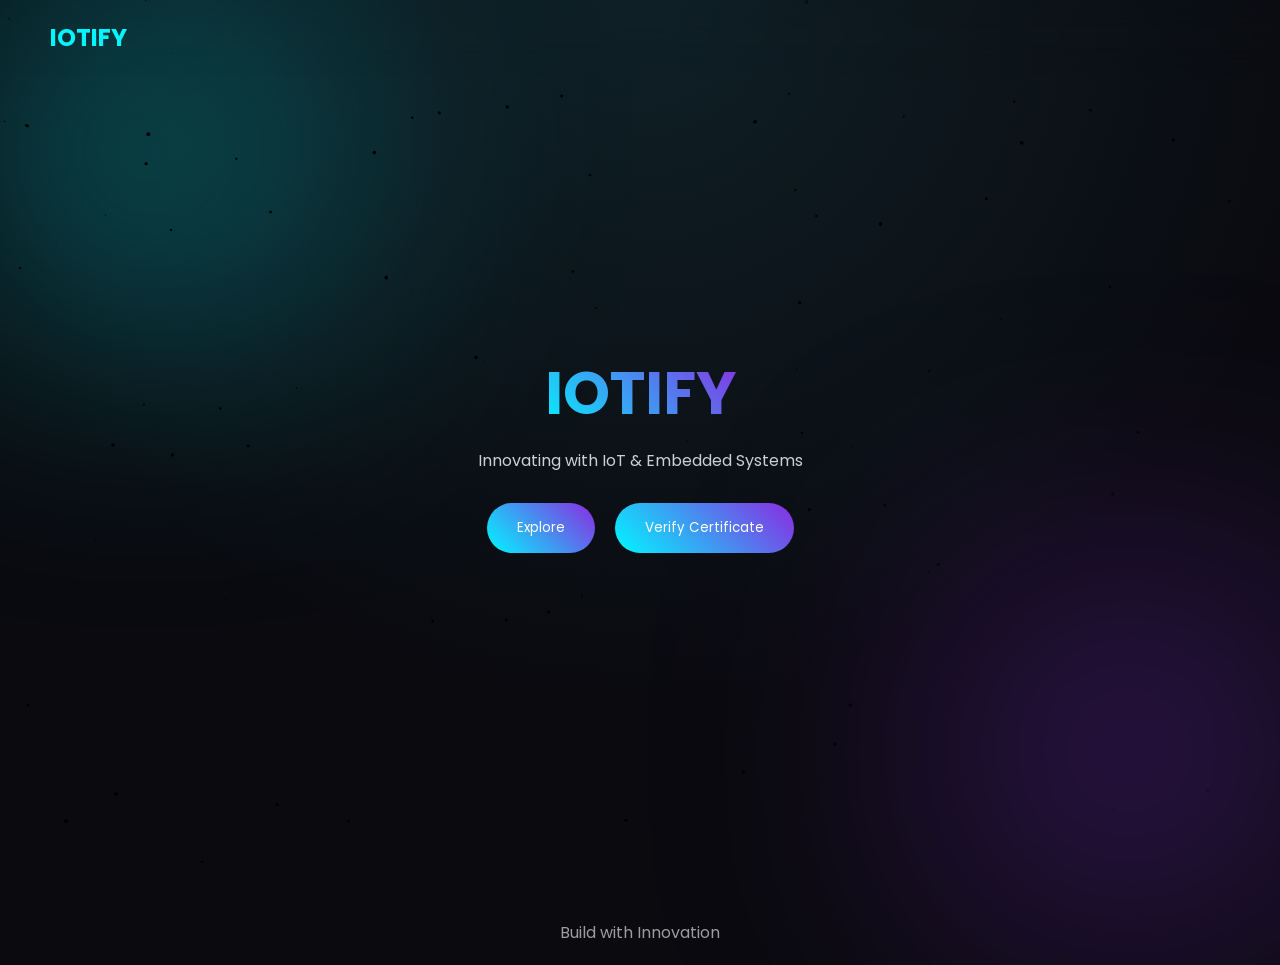
==== commit 625d9889: "Update index.html" ====
--- a/index.html
+++ b/index.html
@@ -30,19 +30,8 @@
         </div>
     </section>
 
-    <!-- DOMAINS -->
-    <section class="section">
-        <h2>Our Domains</h2>
-        <div class="cards">
-            <div class="card">IoT Systems</div>
-            <div class="card">Embedded Development</div>
-            <div class="card">Smart Automation</div>
-            <div class="card">AI + IoT</div>
-        </div>
-    </section>
 
-
-    <footer>Built with Innovation</footer>
+    <footer>Build with Innovation</footer>
 
 
 
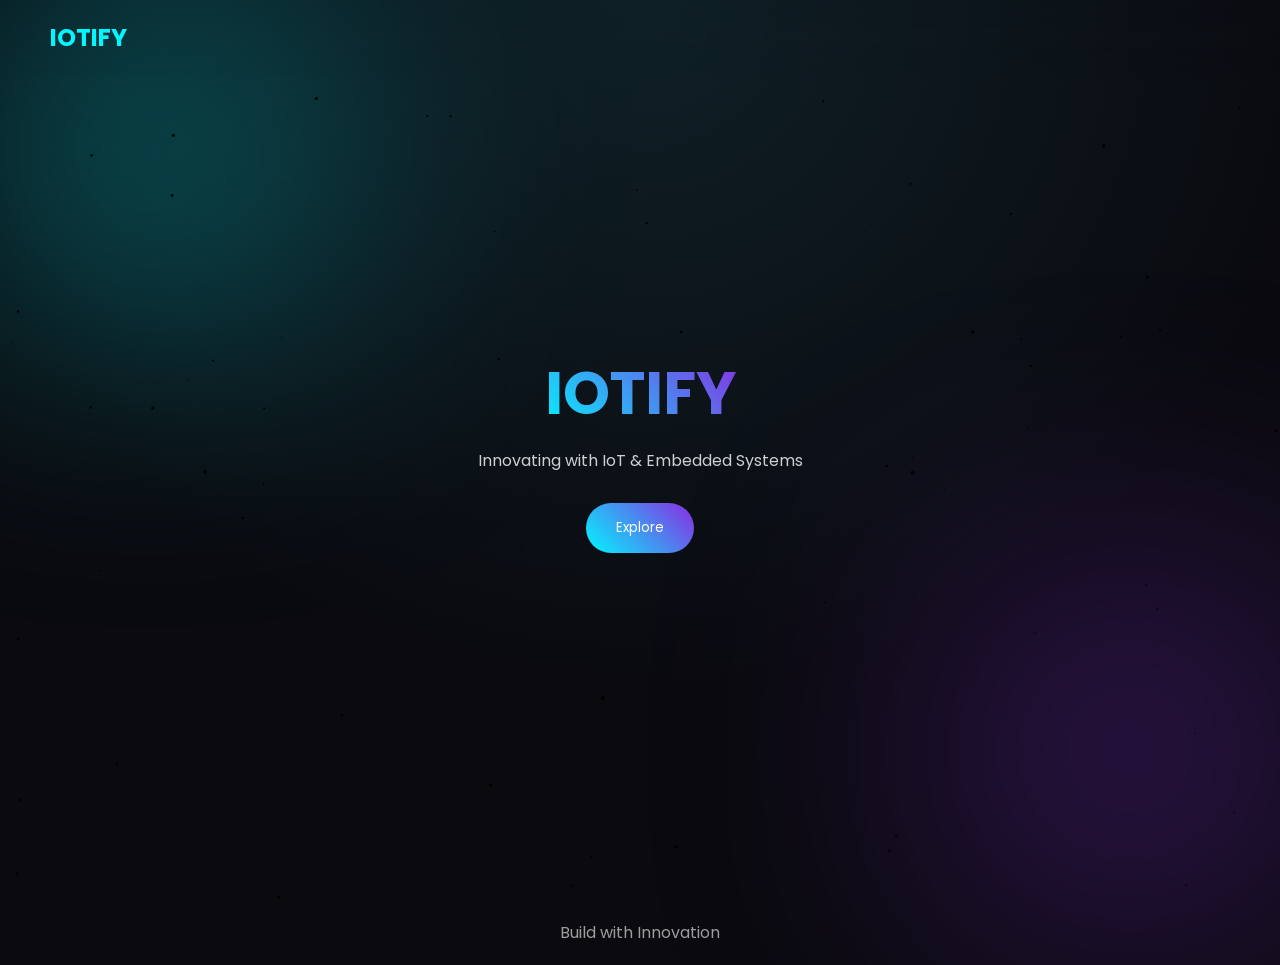
==== commit 1df4e2b3: "Update index.html" ====
--- a/index.html
+++ b/index.html
@@ -26,7 +26,6 @@
 
         <div class="hero-buttons">
             <button onclick="goToEvents()">Explore</button>
-            <button class="verify-btn" onclick="goToVerify()">Verify Certificate</button>
         </div>
     </section>
 
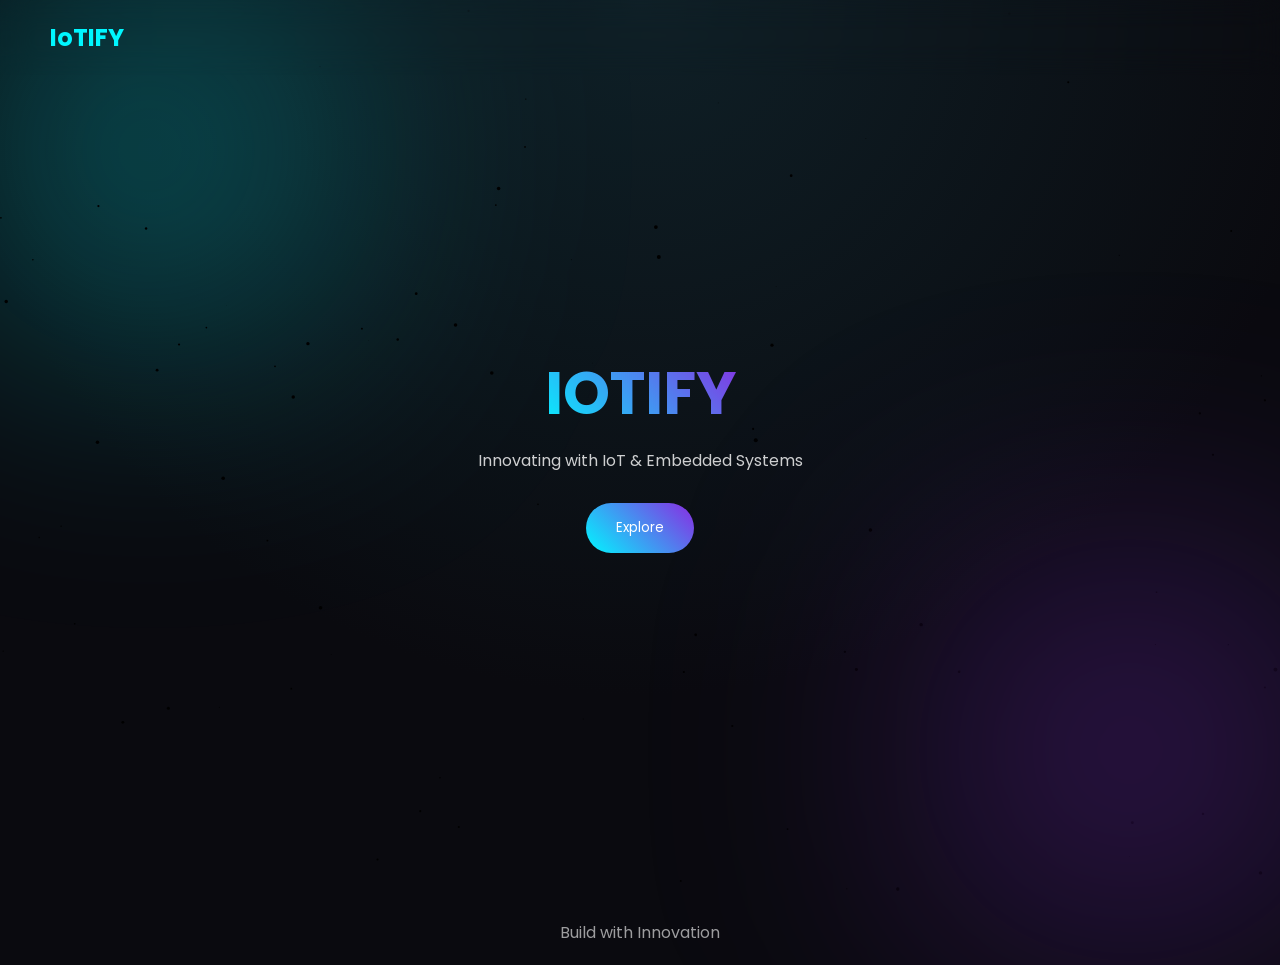
==== commit 73f19827: "Update index.html" ====
--- a/index.html
+++ b/index.html
@@ -4,7 +4,7 @@
 <head>
     <meta charset="UTF-8">
     <meta name="viewport" content="width=device-width, initial-scale=1.0">
-    <title>IOTIFY</title>
+    <title>IoTIFY</title>
 
     <link rel="stylesheet" href="style.css">
     <link href="https://fonts.googleapis.com/css2?family=Poppins:wght@300;600&display=swap" rel="stylesheet">
@@ -16,7 +16,7 @@
 
     <!-- NAVBAR -->
     <nav>
-        <h1>IOTIFY</h1>
+        <h1>IoTIFY</h1>
     </nav>
 
     <!-- HERO -->
@@ -26,6 +26,7 @@
 
         <div class="hero-buttons">
             <button onclick="goToEvents()">Explore</button>
+            <! add verify certificate here >
         </div>
     </section>
 
